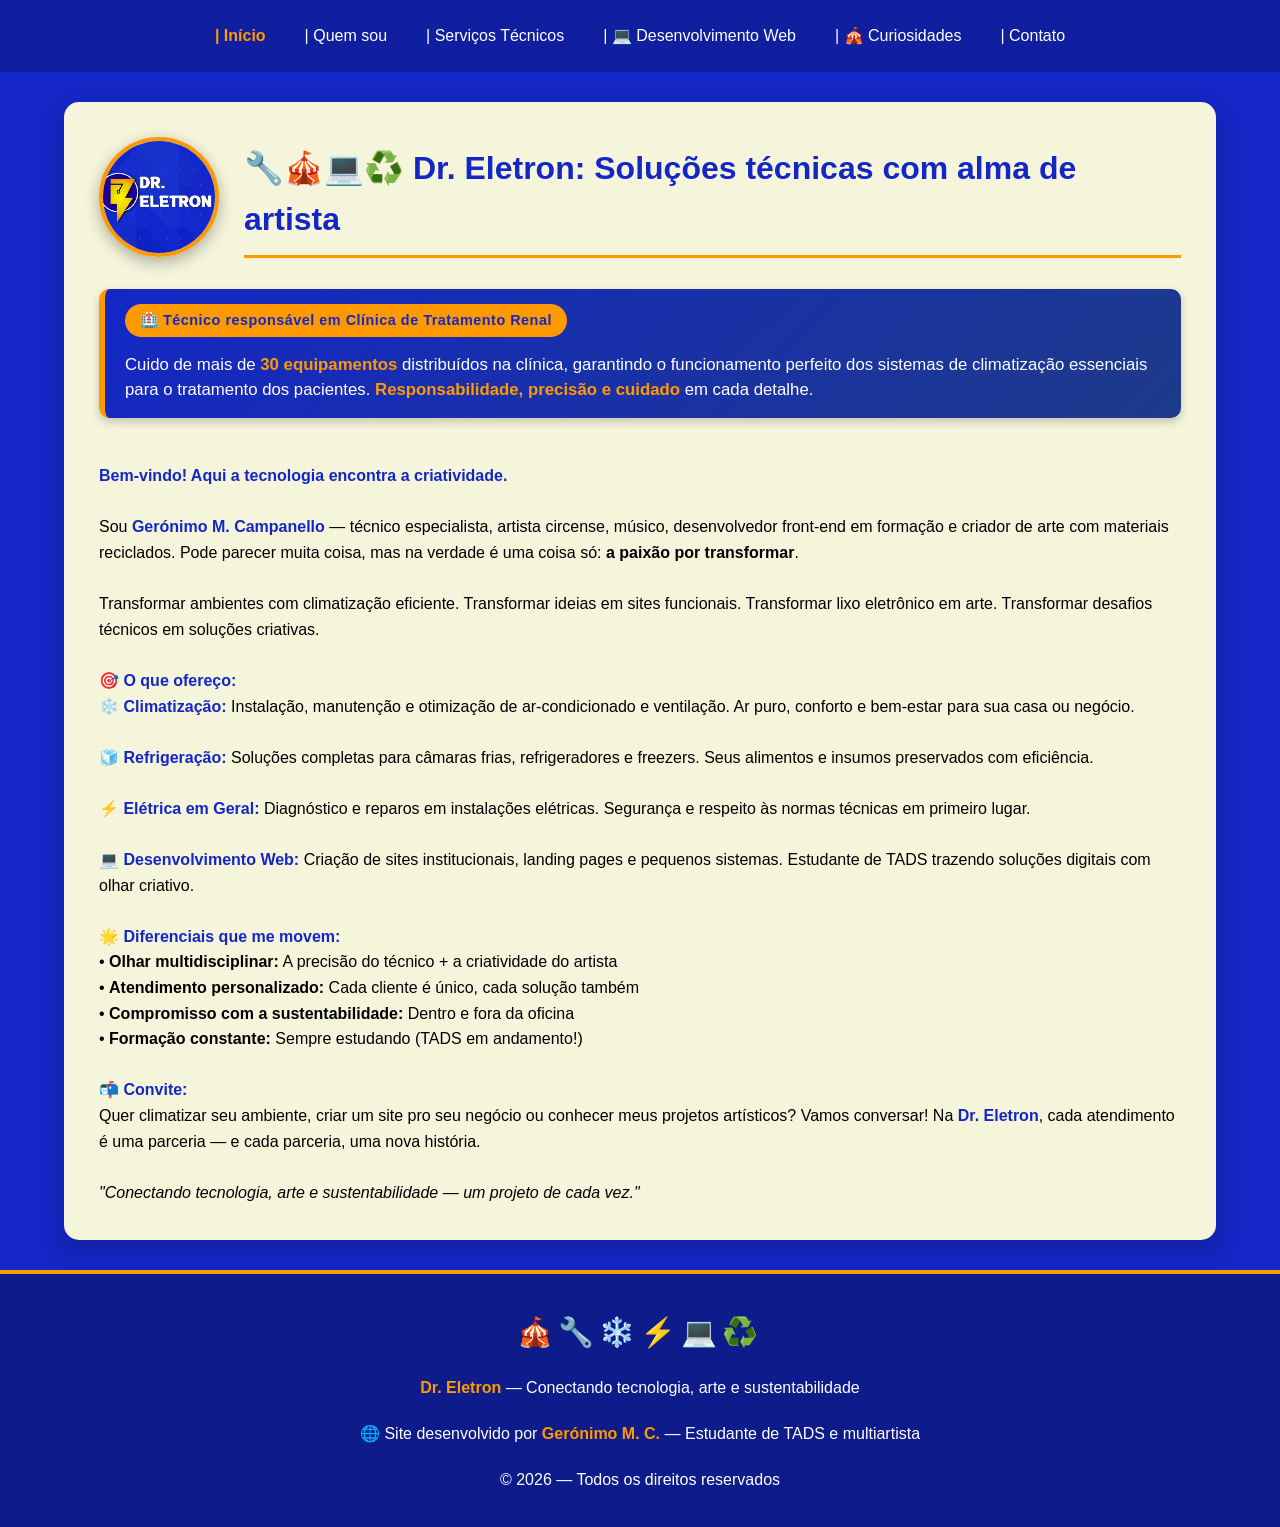
==== index.html @ faa20d3a "Primeira versão do site Dr.Eletron" ====
<!DOCTYPE html>
<html lang="pt-br">

<head>
    <meta charset="UTF-8">
    <meta name="viewport" content="width=device-width, initial-scale=1.0">
    <title>Dr. Eletron - Tecnologia, Arte & Sustentabilidade</title>
    <link rel="stylesheet" href="estilo.css">
    <link href="script.js">
</head>

<body>
    <header>
        <div class="div-links"><a href="index.html"><span>| Início</span></a></div>
        <div class="div-links"><a href="quemSou.html">| Quem sou</a></div>
        <div class="div-links"><a href="servicos.html">| Serviços Técnicos</a></div>
        <div class="div-links"><a href="dev.html">| 💻 Desenvolvimento Web</a></div>
        <div class="div-links"><a href="curiosidades.html">| 🎪 Curiosidades</a></div>
        <div class="div-links"><a href="contato.html">| Contato</a></div>
    </header>

    <article class="art-apresentacao">
        <!-- HEADER COM FOTO E TÍTULO -->
        <div class="home-header">
            <!-- FOTO DE PERFIL REDONDA -->
            <div class="foto-perfil-container">
                <img src="img/logo.dr.eletron.png" alt="Gerónimo M. Campanello - Dr. Eletron" class="foto-perfil">
            </div>


            <!-- TÍTULO PRINCIPAL -->
            <div class="titulo-container">
                <h2>🔧🎪💻♻️ Dr. Eletron: Soluções técnicas com alma de artista</h2>
            </div>
        </div>

        <!-- DESTAQUE DA CLÍNICA RENAL -->
        <div class="destaque-clinica">
            <span class="badge-clinica">🏥 Técnico responsável em Clínica de Tratamento Renal</span>
            <p class="texto-clinica">Cuido de mais de <strong>30 equipamentos</strong> distribuídos na clínica,
                garantindo o funcionamento perfeito dos sistemas de climatização essenciais para o tratamento dos
                pacientes. <strong>Responsabilidade, precisão e cuidado</strong> em cada detalhe.</p>
        </div>

        <br>

        <span>Bem-vindo! Aqui a tecnologia encontra a criatividade.</span>
        <br><br>

        Sou <span>Gerónimo M. Campanello</span> — técnico especialista, artista circense, músico,
        desenvolvedor front-end em formação e criador de arte com materiais reciclados.
        Pode parecer muita coisa, mas na verdade é uma coisa só: <strong>a paixão por transformar</strong>.
        <br><br>

        Transformar ambientes com climatização eficiente. Transformar ideias em sites funcionais.
        Transformar lixo eletrônico em arte. Transformar desafios técnicos em soluções criativas.
        <br><br>

        <span>🎯 O que ofereço:</span>
        <br>

        <span>❄️ Climatização:</span> Instalação, manutenção e otimização de ar-condicionado e ventilação.
        Ar puro, conforto e bem-estar para sua casa ou negócio.
        <br><br>

        <span>🧊 Refrigeração:</span> Soluções completas para câmaras frias, refrigeradores e freezers.
        Seus alimentos e insumos preservados com eficiência.
        <br><br>

        <span>⚡ Elétrica em Geral:</span> Diagnóstico e reparos em instalações elétricas.
        Segurança e respeito às normas técnicas em primeiro lugar.
        <br><br>

        <span>💻 Desenvolvimento Web:</span> Criação de sites institucionais, landing pages e pequenos sistemas.
        Estudante de TADS trazendo soluções digitais com olhar criativo.
        <br><br>

        <span>🌟 Diferenciais que me movem:</span>
        <br>
        • <strong>Olhar multidisciplinar:</strong> A precisão do técnico + a criatividade do artista<br>
        • <strong>Atendimento personalizado:</strong> Cada cliente é único, cada solução também<br>
        • <strong>Compromisso com a sustentabilidade:</strong> Dentro e fora da oficina<br>
        • <strong>Formação constante:</strong> Sempre estudando (TADS em andamento!)<br>
        <br>

        <span>📬 Convite:</span>
        <br>
        Quer climatizar seu ambiente, criar um site pro seu negócio ou conhecer meus projetos artísticos?
        Vamos conversar! Na <span>Dr. Eletron</span>, cada atendimento é uma parceria — e cada parceria, uma nova
        história.
        <br><br>

        <em>"Conectando tecnologia, arte e sustentabilidade — um projeto de cada vez."</em>
    </article>

    <footer>
        <div class="div-footer">
            <p>🎪🔧❄️⚡💻♻️</p>
            <p><strong>Dr. Eletron</strong> — Conectando tecnologia, arte e sustentabilidade</p>
            <p>🌐 Site desenvolvido por <strong>Gerónimo M. C.</strong> — Estudante de TADS e multiartista</p>
            <p>© 2026 — Todos os direitos reservados</p>
        </div>
    </footer>
</body>

</html>
---- estilo.css ----
/* ===== VARIÁVEIS GLOBAIS (cores da logo) ===== */
:root {
    --azul-dr: #1427c6;
    --laranja: #ff9900;
    --amarelo: #f1d700;
    --branco: #ffffff;
    --bege: #f5f5dc;
    --cinza-claro: #f0f0f0;
    --cinza-escuro: #333333;
}

* {
    margin: 0;
    padding: 0;
    box-sizing: border-box;
}

body {
    background-color: var(--azul-dr);
    font-family: 'Segoe UI', Tahoma, Geneva, Verdana, sans-serif;
    line-height: 1.6;
}

/* ===== HEADER ===== */
header {
    display: flex;
    flex-direction: row;
    flex-wrap: wrap;
    gap: 5px;
    color: var(--branco);
    padding: 15px 20px;
    justify-content: center;
    background-color: rgba(0, 0, 0, 0.2);
}

.div-links {
    color: var(--branco);
    padding: 8px 12px;
    transition: all 0.3s ease;
}

.div-links a {
    text-decoration: none;
    color: var(--branco);
    font-weight: 500;
    padding: 8px 5px;
    transition: all 0.3s ease;
}

/* Link ativo (página atual) */
.div-links a span {
    color: var(--laranja);
    font-weight: bold;
}

.div-links a:hover {
    background-color: var(--laranja);
    color: var(--azul-dr);
    border-radius: 8px;
    padding: 8px 12px;
    transform: scale(1.05);
}

.div-links a:hover span {
    color: var(--azul-dr);
}

/* ===== ARTIGO PRINCIPAL ===== */
.art-apresentacao {
    margin: 30px auto;
    width: 90%;
    max-width: 1200px;
    background-color: var(--bege);
    padding: 35px;
    border-radius: 15px;
    box-shadow: 0 10px 25px rgba(0, 0, 0, 0.2);
}

.art-apresentacao h2 {
    color: var(--azul-dr);
    font-size: 2em;
    border-bottom: 3px solid var(--laranja);
    padding-bottom: 10px;
    margin-bottom: 20px;
}

.art-apresentacao span {
    font-weight: bolder;
    color: var(--azul-dr);
}

.art-apresentacao span strong {
    color: var(--laranja);
}

/* ===== BLOCOS DE SERVIÇO ===== */
.bloco-servico {
    background-color: var(--branco);
    border-radius: 12px;
    padding: 25px;
    margin-bottom: 30px;
    box-shadow: 0 5px 15px rgba(0, 0, 0, 0.1);
    border-left: 6px solid var(--laranja);
    transition: transform 0.3s ease;
}

.bloco-servico:hover {
    transform: translateY(-5px);
    box-shadow: 0 8px 20px rgba(0, 0, 0, 0.15);
}

/* Cores diferentes para cada tipo (mantendo identidade) */
.bloco-climatizacao {
    border-left-color: var(--azul-dr);
}

.bloco-refrigeracao {
    border-left-color: #00a8b0; /* tom complementar */
}

.bloco-eletrica {
    border-left-color: var(--laranja);
}

.bloco-diferenciais {
    border-left-color: var(--amarelo);
}

.bloco-processo {
    border-left-color: #4CAF50; /* verde para processo */
}

.titulo-bloco {
    font-size: 1.8em;
    margin-top: 0;
    margin-bottom: 20px;
    color: var(--azul-dr);
    border-bottom: 2px solid var(--laranja);
    padding-bottom: 10px;
    display: flex;
    align-items: center;
    gap: 10px;
}

/* ===== LAYOUT DOS BLOCOS ===== */
.conteudo-bloco {
    display: flex;
    flex-wrap: wrap;
    gap: 30px;
    align-items: flex-start;
}

.imagem-bloco {
    flex: 1;
    min-width: 280px;
}

.descricao-bloco {
    flex: 2;
    min-width: 300px;
}

/* ===== IMAGENS ===== */
.img-servico, .img-f-basic {
    width: 100%;
    max-width: 350px;
    height: auto;
    max-height: 300px;
    object-fit: cover;
    border-radius: 12px;
    box-shadow: 0 6px 15px rgba(0, 0, 0, 0.2);
    transition: all 0.3s ease;
    border: 3px solid transparent;
}

.img-servico:hover, .img-f-basic:hover {
    transform: scale(1.02);
    border: 3px solid var(--laranja);
    box-shadow: 0 10px 25px rgba(255, 153, 0, 0.3);
}

.imagem-secundaria {
    margin-top: 20px;
    text-align: center;
}

.imagem-secundaria .img-servico {
    max-width: 250px;
}

/* Placeholder para imagens futuras */
.placeholder {
    background: linear-gradient(135deg, var(--azul-dr) 0%, #2a3f8a 100%);
    border-radius: 12px;
    height: 220px;
    display: flex;
    align-items: center;
    justify-content: center;
    text-align: center;
    color: var(--branco);
    font-style: italic;
    border: 2px dashed var(--laranja);
}

.placeholder-conteudo span {
    font-size: 3.5em;
    display: block;
    color: var(--laranja);
}

.placeholder-conteudo p {
    color: var(--branco);
    margin-top: 10px;
}

/* ===== LISTAS ===== */
.descricao-bloco ul, .descricao-bloco ol {
    padding-left: 25px;
    line-height: 1.8;
    margin-top: 15px;
}

.descricao-bloco li {
    margin-bottom: 8px;
    color: #444;
}

.descricao-bloco li::marker {
    color: var(--laranja);
    font-weight: bold;
}

.lista-processo {
    list-style-type: decimal;
    padding-left: 25px;
}

.lista-processo li {
    margin-bottom: 12px;
}

.lista-processo li strong {
    color: var(--azul-dr);
}

/* ===== DIFERENCIAIS ===== */
.conteudo-bloco.diferencial {
    flex-direction: column;
}

.conteudo-bloco.diferencial strong {
    color: var(--azul-dr);
    font-size: 1.1em;
    margin-bottom: 10px;
}

/* ===== BLOCOS ESPECIAIS ===== */
.bloco-atendimento {
    text-align: center;
    background: linear-gradient(135deg, var(--branco) 0%, var(--bege) 100%);
    border-left-color: var(--laranja);
    margin-top: 20px;
}

.bloco-atendimento p {
    margin: 15px 0;
    font-size: 1.1em;
}

.bloco-atendimento p strong {
    color: var(--azul-dr);
}

/* ===== BOTÃO DE CONTATO ===== */
.botao-contato {
    display: inline-block;
    background: linear-gradient(135deg, var(--laranja) 0%, #e68a00 100%);
    color: var(--branco);
    padding: 15px 35px;
    text-decoration: none;
    border-radius: 50px;
    font-weight: bold;
    margin: 20px 0;
    transition: all 0.3s ease;
    font-size: 1.2em;
    border: 2px solid transparent;
    box-shadow: 0 4px 10px rgba(255, 153, 0, 0.3);
}

.botao-contato:hover {
    background: var(--branco);
    color: var(--laranja);
    border: 2px solid var(--laranja);
    transform: scale(1.05);
    box-shadow: 0 6px 15px rgba(255, 153, 0, 0.4);
}

.frase-final {
    font-size: 1.2em;
    color: var(--azul-dr);
    margin-top: 20px;
    font-style: italic;
    border-top: 2px solid var(--amarelo);
    padding-top: 20px;
}

/* ===== FOOTER ===== */
.div-footer {
    margin: 0 auto;
    padding: 30px 15px;
    display: flex;
    flex-direction: column;
    color: var(--branco);
    align-items: center;
    justify-content: center;
    gap: 10px;
    background-color: rgba(0, 0, 0, 0.3);
    border-top: 4px solid var(--laranja);
}

.div-footer p {
    margin: 5px 0;
}

.div-footer p:first-child {
    font-size: 1.8em;
    letter-spacing: 5px;
}

.div-footer strong {
    color: var(--laranja);
}

/* ===== RESPONSIVIDADE ===== */
@media (max-width: 768px) {
    header {
        flex-direction: column;
        align-items: center;
        gap: 10px;
    }
    
    .div-links {
        width: 100%;
        text-align: center;
    }
    
    .div-links a {
        display: block;
        padding: 10px;
    }
    
    .art-apresentacao {
        width: 95%;
        padding: 20px;
    }
    
    .art-apresentacao h2 {
        font-size: 1.6em;
    }
    
    .conteudo-bloco {
        flex-direction: column;
    }
    
    .imagem-bloco {
        text-align: center;
    }
    
    .img-servico, .img-f-basic {
        max-width: 100%;
    }
    
    .titulo-bloco {
        font-size: 1.5em;
    }
    
    .botao-contato {
        padding: 12px 25px;
        font-size: 1em;
    }
}

/* ===== UTILITÁRIOS ===== */
.destaque-laranja {
    color: var(--laranja);
    font-weight: bold;
}

.destaque-azul {
    color: var(--azul-dr);
    font-weight: bold;
}

.borda-amarela {
    border: 2px solid var(--amarelo);
}

.home-header {
    display: flex;
    flex-direction: row;
    align-items: center;
    gap: 25px;
    margin-bottom: 25px;
    flex-wrap: wrap;
}

.foto-perfil-container {
    flex-shrink: 0;
}

.foto-perfil {
    width: 120px;
    height: 120px;
    border-radius: 50%;
    object-fit: cover;
    border: 4px solid var(--laranja, #ff9900);
    box-shadow: 0 5px 15px rgba(0, 0, 0, 0.3);
    transition: transform 0.3s ease, border-color 0.3s ease;
}

.foto-perfil:hover {
    transform: scale(1.05);
    border-color: var(--amarelo, #f1d700);
}

.titulo-container {
    flex: 1;
}

.titulo-container h2 {
    margin-bottom: 0;
}

/* ===== DESTAQUE DA CLÍNICA RENAL ===== */
.destaque-clinica {
    background: linear-gradient(135deg, #1427c6 0%, #1e3a8a 100%);
    border-radius: 10px;
    padding: 15px 20px;
    margin: 15px 0 20px 0;
    border-left: 6px solid #ff9900;
    color: white;
    box-shadow: 0 4px 10px rgba(0, 0, 0, 0.2);
}

.badge-clinica {
    display: inline-block;
    background-color: #ff9900;
    color: #1427c6;
    font-weight: bold;
    padding: 5px 15px;
    border-radius: 30px;
    font-size: 0.9em;
    margin-bottom: 10px;
    letter-spacing: 0.5px;
}

.texto-clinica {
    margin: 5px 0 0 0;
    font-size: 1.05em;
    line-height: 1.5;
}

.texto-clinica strong {
    color: #ff9900;
    font-weight: bold;
}

/* Responsividade para mobile */
@media (max-width: 768px) {
    .home-header {
        flex-direction: column;
        text-align: center;
    }
    
    .foto-perfil {
        width: 100px;
        height: 100px;
    }
    
    .destaque-clinica {
        text-align: center;
    }
}

/* ===== HEADER DA PÁGINA QUEM SOU ===== */
.quem-sou-header {
    display: flex;
    flex-direction: row;
    align-items: center;
    gap: 30px;
    margin-bottom: 20px;
    flex-wrap: wrap;
}

.foto-perfil-container-grande {
    flex-shrink: 0;
}

.foto-perfil-grande {
    width: 150px;
    height: 150px;
    border-radius: 50%;
    object-fit: cover;
    border: 5px solid var(--laranja, #ff9900);
    box-shadow: 0 8px 20px rgba(0, 0, 0, 0.3);
    transition: all 0.3s ease;
}

.foto-perfil-grande:hover {
    transform: scale(1.05) rotate(2deg);
    border-color: var(--amarelo, #f1d700);
}

.titulo-quem-sou {
    flex: 1;
}

.titulo-quem-sou h2 {
    margin-bottom: 0;
    font-size: 2.2em;
}

/* ===== CARD DE APRESENTAÇÃO ===== */
.card-apresentacao {
    background: linear-gradient(135deg, var(--azul-dr, #1427c6) 0%, #1e3a8a 100%);
    border-radius: 15px;
    padding: 20px 25px;
    margin: 15px 0 20px 0;
    color: white;
    box-shadow: 0 5px 15px rgba(0, 0, 0, 0.2);
    border-left: 6px solid var(--laranja, #ff9900);
}

.saudacao {
    display: flex;
    flex-direction: column;
    gap: 5px;
}

.destaque-nome {
    font-size: 1.8em;
    font-weight: bold;
    color: var(--laranja, #ff9900);
}

.subtitulo {
    font-size: 1.2em;
    opacity: 0.9;
}

/* ===== GRID DE FACES PROFISSIONAIS ===== */
.faces-profissionais {
    margin: 30px 0;
}

.faces-profissionais h3 span {
    font-size: 1.5em;
    color: var(--azul-dr, #1427c6);
    border-bottom: 3px solid var(--laranja, #ff9900);
    padding-bottom: 5px;
}

.grid-faces {
    display: grid;
    grid-template-columns: repeat(auto-fit, minmax(250px, 1fr));
    gap: 20px;
    margin-top: 20px;
}

.face-item {
    background-color: var(--branco, #ffffff);
    border-radius: 12px;
    padding: 20px 15px;
    box-shadow: 0 4px 10px rgba(0, 0, 0, 0.1);
    border-left: 4px solid var(--laranja, #ff9900);
    transition: transform 0.3s ease;
    display: flex;
    flex-direction: column;
}

.face-item:hover {
    transform: translateY(-5px);
    box-shadow: 0 8px 20px rgba(255, 153, 0, 0.2);
}

.face-icone {
    font-size: 2.5em;
    margin-bottom: 10px;
}

.face-titulo {
    font-weight: bold;
    font-size: 1.1em;
    color: var(--azul-dr, #1427c6);
    margin-bottom: 8px;
}

.face-desc {
    font-size: 0.95em;
    color: #555;
    line-height: 1.5;
}

/* ===== CARD DE CONTATO RÁPIDO ===== */
.card-contato-rapido {
    background-color: var(--bege, #f5f5dc);
    border-radius: 12px;
    padding: 20px;
    margin: 15px 0;
    text-align: center;
    border: 2px dashed var(--laranja, #ff9900);
}

.card-contato-rapido p span {
    font-size: 1.3em;
}

.botao-contato-pequeno {
    display: inline-block;
    background-color: var(--laranja, #ff9900);
    color: var(--azul-dr, #1427c6);
    padding: 10px 25px;
    text-decoration: none;
    border-radius: 30px;
    font-weight: bold;
    margin-top: 10px;
    transition: all 0.3s ease;
}

.botao-contato-pequeno:hover {
    background-color: var(--azul-dr, #1427c6);
    color: var(--laranja, #ff9900);
    transform: scale(1.05);
}

/* ===== RESPONSIVIDADE PARA QUEM SOU ===== */
@media (max-width: 768px) {
    .quem-sou-header {
        flex-direction: column;
        text-align: center;
    }
    
    .foto-perfil-grande {
        width: 130px;
        height: 130px;
    }
    
    .grid-faces {
        grid-template-columns: 1fr;
    }
    
    .destaque-nome {
        font-size: 1.5em;
    }
}

/* ===== CORREÇÃO DEFINITIVA - DESTAQUE NOME ===== */
.card-apresentacao .saudacao .destaque-nome {
    font-size: 2.2em !important;
    font-weight: 800 !important;
    color: #ff9900 !important;
    text-shadow: 2px 2px 4px rgba(0, 0, 0, 0.3) !important;
    display: block !important;
    margin-bottom: 5px !important;
    letter-spacing: 0.5px !important;
}

.card-apresentacao .saudacao .subtitulo {
    font-size: 1.3em !important;
    color: #ffffff !important;
    opacity: 0.95 !important;
    display: block !important;
    font-style: italic !important;
}

/* Reforço para o card */
.card-apresentacao {
    background: linear-gradient(135deg, #1427c6, #0f1f9e) !important;
    border-left: 8px solid #ff9900 !important;
    padding: 25px 30px !important;
}

/* ===== REGISTRO CRT EM TAMANHO GRANDE ===== */
.registro-crt-container {
    margin: 30px 0;
    padding: 20px;
    background: linear-gradient(135deg, #f8f9fa 0%, #ffffff 100%);
    border-radius: 15px;
    box-shadow: 0 10px 30px rgba(0, 0, 0, 0.15);
    border: 2px solid var(--laranja, #ff9900);
    text-align: center;
}

.registro-titulo {
    color: var(--azul-dr, #1427c6);
    font-size: 1.5em;
    margin-bottom: 20px;
    border-bottom: 2px solid var(--laranja, #ff9900);
    padding-bottom: 10px;
    display: inline-block;
}

.registro-imagem-box {
    max-width: 800px;
    margin: 0 auto;
    padding: 15px;
    background-color: white;
    border-radius: 10px;
    box-shadow: 0 5px 15px rgba(0, 0, 0, 0.1);
}

.registro-crt-imagem {
    width: 100%;
    height: auto;
    border-radius: 8px;
    border: 1px solid #ddd;
    box-shadow: 0 4px 12px rgba(0, 0, 0, 0.1);
}

.registro-legenda {
    margin-top: 15px;
    color: var(--azul-dr, #1427c6);
    font-size: 1.1em;
}

.registro-legenda p {
    margin: 5px 0;
}

.registro-legenda strong {
    color: var(--laranja, #ff9900);
}

/* Responsividade */
@media (max-width: 768px) {
    .registro-imagem-box {
        max-width: 100%;
    }
    
    .registro-titulo {
        font-size: 1.2em;
    }
}

/* Opção ainda mais compacta (só ícone e texto) */
.registro-crt-simples {
    display: flex;
    align-items: center;
    gap: 15px;
    background-color: rgba(255, 255, 255, 0.1);
    padding: 10px 15px;
    border-radius: 8px;
    margin: 20px 0;
}

.registro-icone {
    font-size: 2em;
}

.registro-info-simples {
    display: flex;
    flex-direction: column;
}

.registro-info-simples strong {
    color: var(--laranja, #ff9900);
    font-size: 1em;
}

.registro-info-simples span {
    font-size: 0.9em;
    color: var(--azul-dr, #1427c6);
}

/* Responsividade */
@media (max-width: 768px) {
    .registro-compacto-content {
        flex-direction: column;
        text-align: center;
    }
    
    .registro-badge {
        margin: 0 auto 5px auto;
    }
}

/* ===== PÁGINA DEV - VERSÃO SIMPLES ===== */
.bloco-dev {
    border-left-color: var(--laranja, #ff9900) !important;
}

/* Portfólio real */
.portfolio-real {
    margin: 30px 0;
    padding: 20px;
    background-color: var(--branco);
    border-radius: 15px;
    box-shadow: 0 5px 15px rgba(0, 0, 0, 0.1);
    border: 2px solid var(--laranja);
}

.portfolio-card {
    display: flex;
    align-items: center;
    gap: 25px;
    flex-wrap: wrap;
    margin: 20px 0;
}

.portfolio-info {
    flex: 2;
    min-width: 250px;
}

.portfolio-badge {
    display: inline-block;
    background-color: #4CAF50;
    color: white;
    font-weight: bold;
    font-size: 0.8em;
    padding: 3px 12px;
    border-radius: 20px;
    margin-bottom: 10px;
}

.portfolio-nome {
    font-size: 1.3em;
    margin-bottom: 10px;
}

.portfolio-nome strong {
    color: var(--azul-dr);
}

.portfolio-link {
    display: inline-block;
    margin-top: 10px;
    color: var(--laranja);
    font-weight: bold;
    text-decoration: none;
}

.portfolio-link:hover {
    text-decoration: underline;
}

.portfolio-imagem-placeholder {
    flex: 1;
    min-width: 200px;
    background: linear-gradient(135deg, #f0f0f0, #e0e0e0);
    border-radius: 10px;
    padding: 20px;
    text-align: center;
    border: 2px dashed var(--azul-dr);
}

.portfolio-imagem-placeholder span {
    font-size: 2.5em;
    display: block;
    margin-bottom: 5px;
}

.portfolio-legenda {
    text-align: center;
    font-style: italic;
    color: #666;
    margin-top: 10px;
}

/* Grid de habilidades simplificado */
.skills-mini-grid {
    display: flex;
    flex-wrap: wrap;
    gap: 15px;
    justify-content: center;
    margin: 15px 0;
}

.skill-mini-item {
    background-color: var(--branco);
    border-radius: 30px;
    padding: 8px 18px;
    display: flex;
    align-items: center;
    gap: 8px;
    border: 1px solid var(--laranja);
    box-shadow: 0 2px 5px rgba(0, 0, 0, 0.05);
}

.skill-mini-icone {
    font-size: 1.2em;
}

/* Lista simples */
.lista-simples {
    list-style-type: none;
    padding-left: 0;
}

.lista-simples li {
    margin-bottom: 12px;
    padding-left: 25px;
    position: relative;
}

.lista-simples li::before {
    content: "✓";
    position: absolute;
    left: 0;
    color: var(--laranja);
    font-weight: bold;
}

.lista-simples li strong {
    color: var(--azul-dr);
}

/* Responsividade */
@media (max-width: 768px) {
    .portfolio-card {
        flex-direction: column;
        text-align: center;
    }
    
    .skills-mini-grid {
        flex-direction: column;
        align-items: center;
    }
    
    .skill-mini-item {
        width: 100%;
        justify-content: center;
    }
}

/* ===== SKILLS COM CATEGORIAS ===== */
.categoria-skills {
    margin-bottom: 25px;
}

.categoria-titulo {
    display: block;
    font-weight: bold;
    color: var(--azul-dr, #1427c6);
    margin-bottom: 12px;
    font-size: 1.1em;
    border-left: 4px solid var(--laranja, #ff9900);
    padding-left: 10px;
}

/* Grid de habilidades */
.skills-mini-grid {
    display: flex;
    flex-wrap: wrap;
    gap: 12px;
    margin-bottom: 15px;
}

.skill-mini-item {
    background-color: var(--branco);
    border-radius: 30px;
    padding: 8px 18px;
    display: flex;
    align-items: center;
    gap: 8px;
    border: 1px solid var(--laranja);
    box-shadow: 0 2px 5px rgba(0, 0, 0, 0.05);
    transition: transform 0.2s ease;
}

.skill-mini-item:hover {
    transform: translateY(-2px);
}

/* Itens em estudo */
.skill-mini-item.estudando {
    border: 1px dashed var(--azul-dr, #1427c6);
    background-color: #f0f7ff;
}

.badge-estudo {
    font-size: 0.7em;
    background-color: var(--azul-dr, #1427c6);
    color: white;
    padding: 2px 8px;
    border-radius: 12px;
    margin-left: 5px;
    white-space: nowrap;
}

.skill-mini-icone {
    font-size: 1.2em;
}

.skills-legenda {
    font-size: 0.9em;
    font-style: italic;
    color: #666;
    text-align: center;
    margin-top: 15px;
    padding-top: 10px;
    border-top: 1px solid #ddd;
}

/* Responsividade */
@media (max-width: 768px) {
    .skills-mini-grid {
        flex-direction: row;
        flex-wrap: wrap;
        justify-content: center;
    }
    
    .skill-mini-item {
        width: auto;
        min-width: 120px;
    }
    
    .badge-estudo {
        font-size: 0.6em;
    }
}

/* ===== PÁGINA DE CURIOSIDADES ===== */
.curiosidade-card {
    display: flex;
    gap: 30px;
    background-color: var(--branco);
    border-radius: 15px;
    padding: 25px;
    margin: 25px 0;
    box-shadow: 0 5px 15px rgba(0, 0, 0, 0.08);
    border-left: 6px solid var(--laranja);
    transition: all 0.3s ease;
    flex-wrap: wrap;
}

.curiosidade-card:hover {
    transform: translateX(5px);
    box-shadow: 0 8px 20px rgba(0, 0, 0, 0.12);
}

.curiosidade-card.destaque {
    border-left: 6px solid var(--amarelo);
    background: linear-gradient(135deg, #fff9e6, #ffffff);
}

.curiosidade-imagem {
    flex-shrink: 0;
    width: 200px;
    height: 200px;
    overflow: hidden;
    border-radius: 12px;
    box-shadow: 0 4px 10px rgba(0, 0, 0, 0.15);
    border: 3px solid var(--laranja);
}

.img-curiosidade {
    width: 100%;
    height: 100%;
    object-fit: cover;
    transition: transform 0.5s ease;
}

.img-curiosidade:hover {
    transform: scale(1.05);
}

.curiosidade-conteudo {
    flex: 1;
    min-width: 250px;
}

.curiosidade-titulo {
    color: var(--azul-dr);
    font-size: 1.5em;
    margin-top: 0;
    margin-bottom: 12px;
    border-bottom: 2px solid var(--laranja);
    padding-bottom: 8px;
}

.curiosidade-texto {
    line-height: 1.7;
    color: #444;
    margin-bottom: 15px;
}

.curiosidade-destaque {
    font-style: italic;
    color: var(--laranja);
    font-weight: 500;
    padding: 10px;
    background-color: #fff0e0;
    border-radius: 8px;
    margin: 15px 0 5px 0;
}

.curiosidade-lista {
    list-style-type: none;
    padding-left: 0;
}

.curiosidade-lista li {
    margin-bottom: 8px;
    padding-left: 25px;
    position: relative;
}

.curiosidade-lista li::before {
    content: "🎪";
    position: absolute;
    left: 0;
    opacity: 0.7;
}

/* Link do livro */
.curiosidade-link {
    margin-top: 15px;
}

.link-livro {
    display: inline-block;
    background-color: var(--azul-dr);
    color: white;
    padding: 10px 20px;
    border-radius: 30px;
    text-decoration: none;
    font-weight: bold;
    transition: all 0.3s ease;
}

.link-livro:hover {
    background-color: var(--laranja);
    color: var(--azul-dr);
    transform: scale(1.05);
}

/* Reflexão final */
.curiosidade-reflexao {
    background-color: var(--bege);
    border-radius: 15px;
    padding: 30px;
    margin: 30px 0;
    text-align: center;
    font-size: 1.2em;
    color: var(--azul-dr);
    border: 2px dashed var(--laranja);
}

.reflexao-assinatura {
    margin-top: 20px;
    font-style: italic;
    color: var(--laranja);
    font-weight: bold;
}

/* Responsividade */
@media (max-width: 768px) {
    .curiosidade-card {
        flex-direction: column;
        text-align: center;
    }
    
    .curiosidade-imagem {
        width: 100%;
        max-width: 250px;
        height: 200px;
        margin: 0 auto;
    }
    
    .curiosidade-titulo {
        font-size: 1.3em;
    }
    
    .curiosidade-reflexao {
        padding: 20px;
        font-size: 1.1em;
    }
    
    .curiosidade-lista li {
        text-align: left;
    }
}
/* ===== PROJETOS CULTURAIS ===== */
.projetos-culturais {
    margin: 30px 0;
    padding: 20px;
    background-color: var(--bege);
    border-radius: 15px;
    border-left: 6px solid var(--amarelo);
}

.projetos-culturais h3 span {
    font-size: 1.4em;
    color: var(--azul-dr);
    border-bottom: 2px solid var(--laranja);
    padding-bottom: 5px;
}

.projeto-item {
    display: flex;
    gap: 15px;
    margin: 20px 0;
    padding: 15px;
    background-color: var(--branco);
    border-radius: 10px;
    align-items: flex-start;
}

.projeto-icone {
    font-size: 2em;
    min-width: 50px;
    text-align: center;
}

.projeto-desc {
    flex: 1;
    line-height: 1.6;
}

.projeto-link {
    display: inline-block;
    margin-left: 10px;
    color: var(--laranja);
    font-weight: bold;
    text-decoration: none;
}

.projeto-link:hover {
    text-decoration: underline;
}

/* Ajuste no face-item para link */
.face-item a {
    text-decoration: none;
    font-weight: bold;
}

.face-item a:hover {
    text-decoration: underline;
}

/* ===== PÁGINA DE CONTATO ===== */

/* Card principal com foto */
.contato-card-principal {
    display: flex;
    align-items: center;
    gap: 30px;
    background: linear-gradient(135deg, var(--azul-dr), #1e3a8a);
    border-radius: 20px;
    padding: 30px;
    margin: 30px 0;
    color: white;
    box-shadow: 0 10px 25px rgba(0, 0, 0, 0.2);
    border-left: 8px solid var(--laranja);
    flex-wrap: wrap;
}

.contato-foto {
    flex-shrink: 0;
}

.contato-img {
    width: 150px;
    height: 150px;
    border-radius: 50%;
    object-fit: cover;
    border: 5px solid var(--laranja);
    box-shadow: 0 5px 15px rgba(0, 0, 0, 0.3);
}

.contato-info {
    flex: 1;
}

.contato-info h3 {
    font-size: 2em;
    margin-bottom: 5px;
    color: var(--laranja);
}

.contato-subtitulo {
    font-size: 1.1em;
    opacity: 0.9;
    margin-bottom: 15px;
}

.contato-dados {
    background-color: rgba(255, 255, 255, 0.1);
    border-radius: 10px;
    padding: 12px 15px;
    margin: 15px 0;
}

.contato-dados p {
    margin: 5px 0;
}

.contato-dados strong {
    color: var(--laranja);
}

.contato-frase {
    font-style: italic;
    font-size: 1.1em;
    border-left: 4px solid var(--laranja);
    padding-left: 15px;
}

/* Grid de cards */
.contato-cards-grid {
    display: grid;
    grid-template-columns: repeat(auto-fit, minmax(280px, 1fr));
    gap: 25px;
    margin: 40px 0;
}

.contato-card {
    background-color: var(--branco);
    border-radius: 15px;
    padding: 25px 20px;
    text-align: center;
    box-shadow: 0 8px 20px rgba(0, 0, 0, 0.1);
    transition: all 0.3s ease;
    border: 1px solid #eee;
}

.contato-card:hover {
    transform: translateY(-8px);
    box-shadow: 0 15px 30px rgba(0, 0, 0, 0.15);
}

/* Cores específicas para cada card */
.contato-card.whatsapp:hover {
    border-color: #25D366;
    box-shadow: 0 10px 25px rgba(37, 211, 102, 0.2);
}

.contato-card.email:hover {
    border-color: var(--laranja);
}

.contato-card.instagram:hover {
    border-color: #E1306C;
}

.card-icone {
    font-size: 3.5em;
    margin-bottom: 15px;
}

.card-titulo {
    color: var(--azul-dr);
    font-size: 1.4em;
    margin-bottom: 10px;
}

.card-texto {
    color: #666;
    margin-bottom: 15px;
    line-height: 1.5;
}

.card-info {
    font-weight: bold;
    color: var(--azul-dr);
    background-color: #f5f5f5;
    padding: 8px;
    border-radius: 30px;
    margin: 15px 0;
    font-size: 0.95em;
}

.card-botao {
    display: inline-block;
    width: 100%;
    padding: 12px 0;
    border-radius: 50px;
    text-decoration: none;
    font-weight: bold;
    transition: all 0.3s ease;
    color: white;
}

.whatsapp-botao {
    background-color: #25D366;
}

.whatsapp-botao:hover {
    background-color: #128C7E;
    transform: scale(1.02);
}

.email-botao {
    background-color: var(--azul-dr);
}

.email-botao:hover {
    background-color: var(--laranja);
    color: var(--azul-dr);
}

.instagram-botao {
    background: linear-gradient(45deg, #F58529, #DD2A7B, #8134AF, #515BD4);
}

.instagram-botao:hover {
    opacity: 0.9;
    transform: scale(1.02);
}

/* Informações extras */
.contato-info-extra {
    display: flex;
    flex-wrap: wrap;
    gap: 20px;
    margin: 30px 0;
    padding: 20px;
    background-color: var(--bege);
    border-radius: 15px;
    border: 2px dashed var(--laranja);
}

.info-extra-item {
    flex: 1;
    min-width: 200px;
    display: flex;
    align-items: center;
    gap: 15px;
}

.extra-icone {
    font-size: 2em;
}

.extra-texto strong {
    color: var(--azul-dr);
    display: block;
    margin-bottom: 5px;
}

.extra-texto p {
    color: #555;
}

/* Frase final */
.contato-frase-final {
    text-align: center;
    margin: 30px 0 20px;
    padding: 20px;
    background-color: var(--branco);
    border-radius: 10px;
    box-shadow: 0 4px 10px rgba(0, 0, 0, 0.05);
}

.contato-frase-final p:first-child {
    font-size: 2em;
    margin-bottom: 10px;
}

.contato-frase-final em {
    color: var(--azul-dr);
    font-size: 1.2em;
}

/* Responsividade */
@media (max-width: 768px) {
    .contato-card-principal {
        flex-direction: column;
        text-align: center;
    }
    
    .contato-info h3 {
        font-size: 1.6em;
    }
    
    .contato-frase {
        text-align: left;
    }
    
    .info-extra-item {
        flex-direction: column;
        text-align: center;
    }
    
    .contato-cards-grid {
        grid-template-columns: 1fr;
    }
}
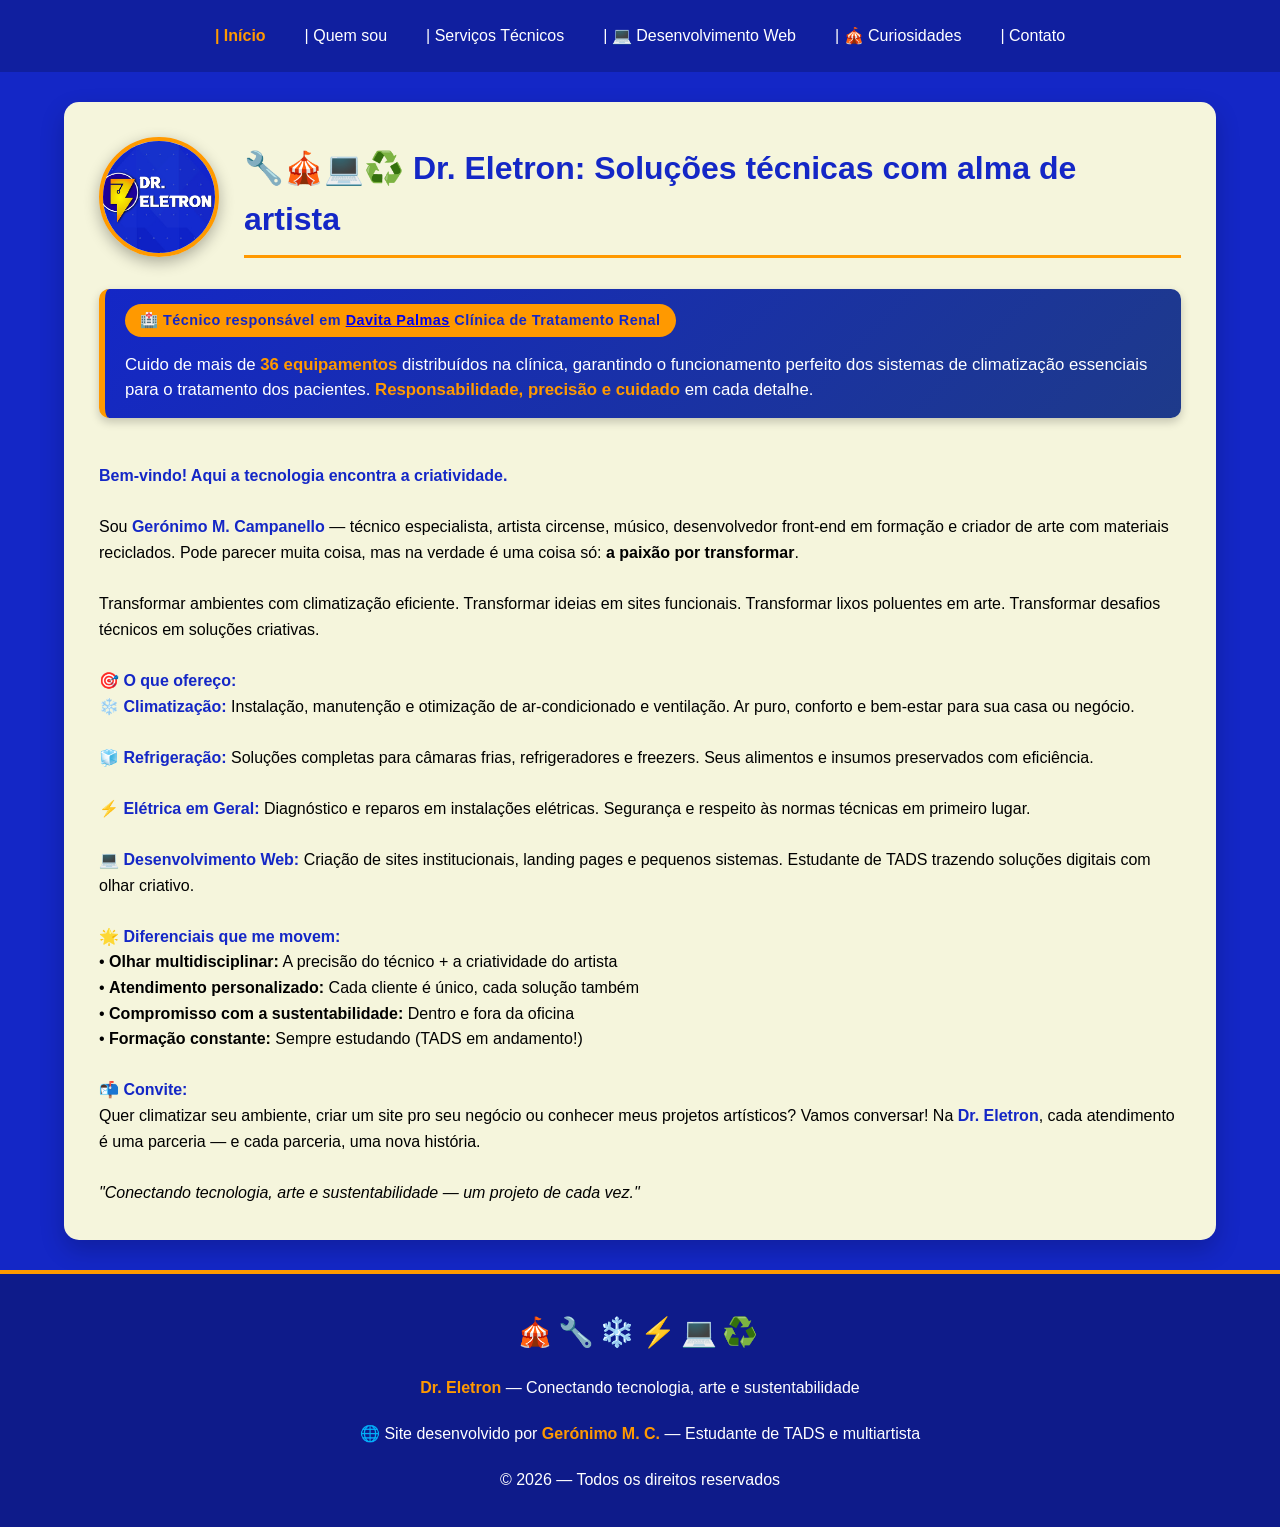
==== commit 89781b22: "atualizando contato" ====
--- a/index.html
+++ b/index.html
@@ -36,8 +36,8 @@
 
         <!-- DESTAQUE DA CLÍNICA RENAL -->
         <div class="destaque-clinica">
-            <span class="badge-clinica">🏥 Técnico responsável em Clínica de Tratamento Renal</span>
-            <p class="texto-clinica">Cuido de mais de <strong>30 equipamentos</strong> distribuídos na clínica,
+            <span class="badge-clinica">🏥 Técnico responsável em <a href="https://www.davita.com.br/post_clinica/davita-palmas/" target="_blank">Davita Palmas</a> Clínica de Tratamento Renal</span>
+            <p class="texto-clinica">Cuido de mais de <strong>36 equipamentos</strong> distribuídos na clínica,
                 garantindo o funcionamento perfeito dos sistemas de climatização essenciais para o tratamento dos
                 pacientes. <strong>Responsabilidade, precisão e cuidado</strong> em cada detalhe.</p>
         </div>
@@ -53,7 +53,7 @@
         <br><br>
 
         Transformar ambientes com climatização eficiente. Transformar ideias em sites funcionais.
-        Transformar lixo eletrônico em arte. Transformar desafios técnicos em soluções criativas.
+        Transformar lixos poluentes em arte. Transformar desafios técnicos em soluções criativas.
         <br><br>
 
         <span>🎯 O que ofereço:</span>
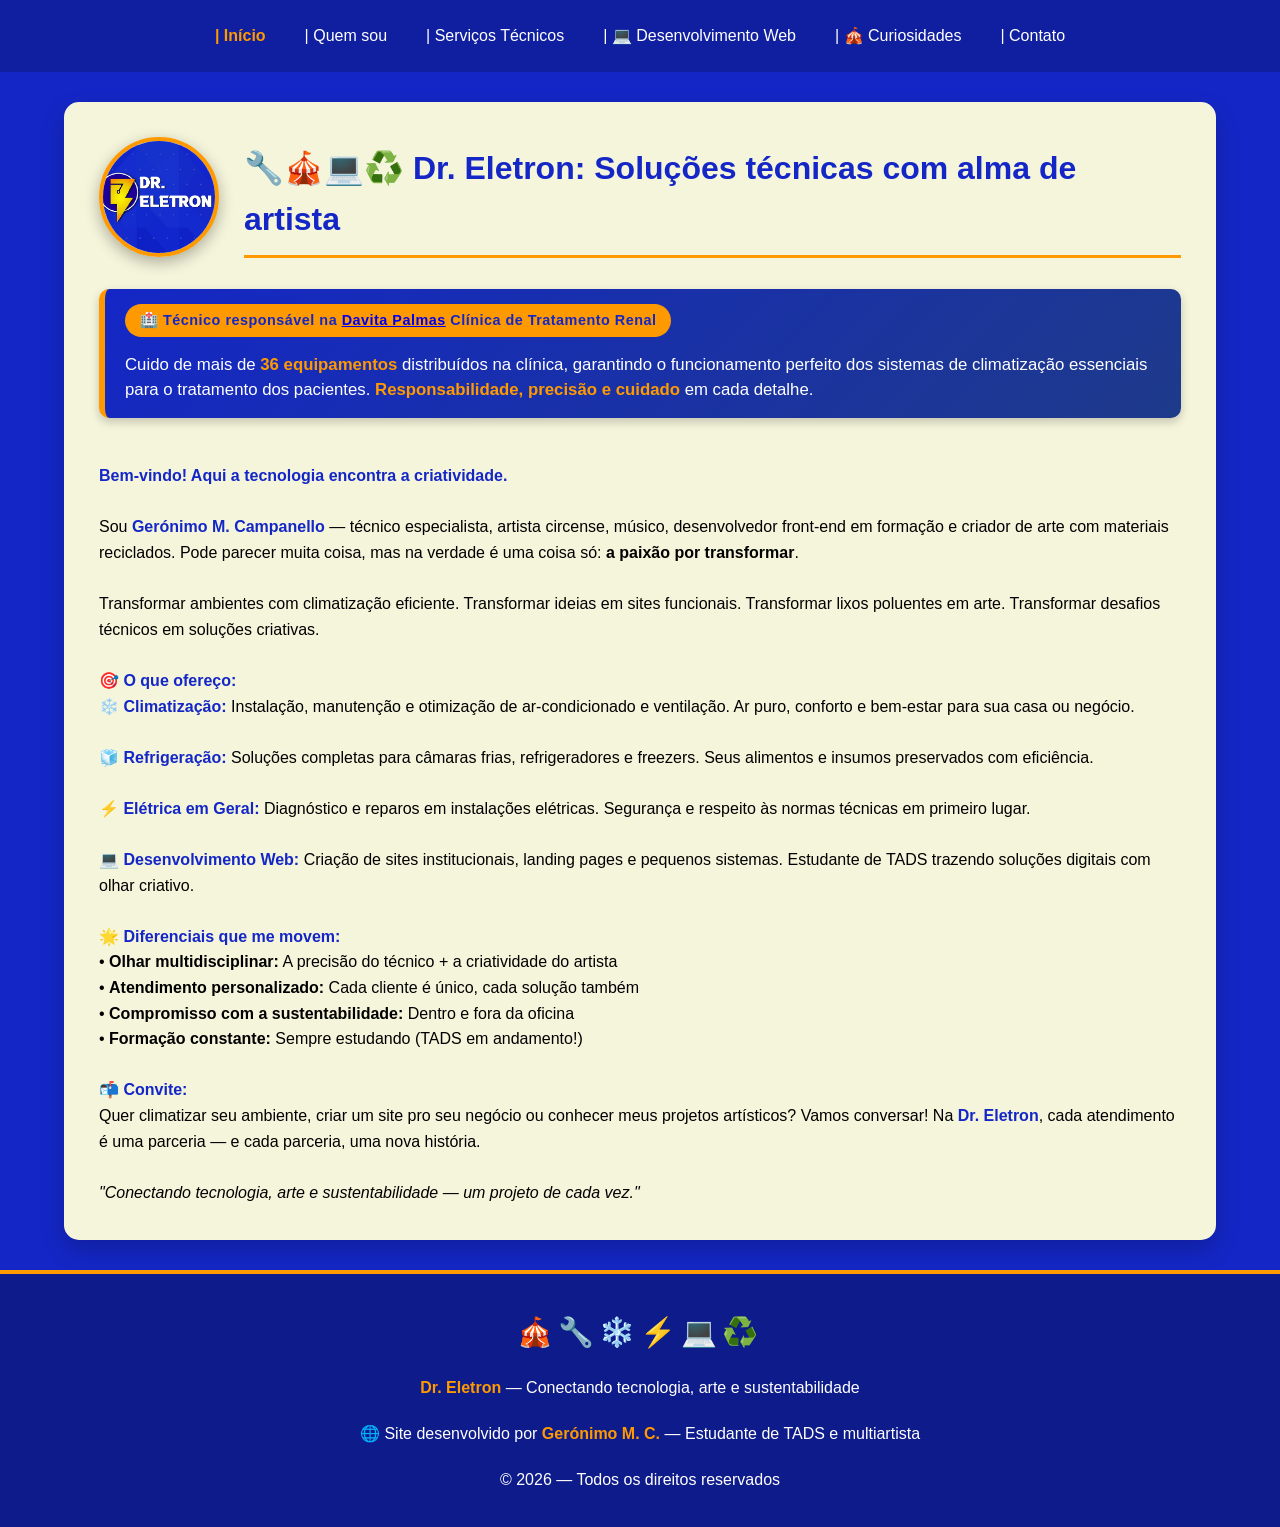
==== commit 29d790ce: "atualizano elementos" ====
--- a/index.html
+++ b/index.html
@@ -36,7 +36,7 @@
 
         <!-- DESTAQUE DA CLÍNICA RENAL -->
         <div class="destaque-clinica">
-            <span class="badge-clinica">🏥 Técnico responsável em <a href="https://www.davita.com.br/post_clinica/davita-palmas/" target="_blank">Davita Palmas</a> Clínica de Tratamento Renal</span>
+            <span class="badge-clinica">🏥 Técnico responsável na <a href="https://www.davita.com.br/post_clinica/davita-palmas/" target="_blank">Davita Palmas</a> Clínica de Tratamento Renal</span>
             <p class="texto-clinica">Cuido de mais de <strong>36 equipamentos</strong> distribuídos na clínica,
                 garantindo o funcionamento perfeito dos sistemas de climatização essenciais para o tratamento dos
                 pacientes. <strong>Responsabilidade, precisão e cuidado</strong> em cada detalhe.</p>
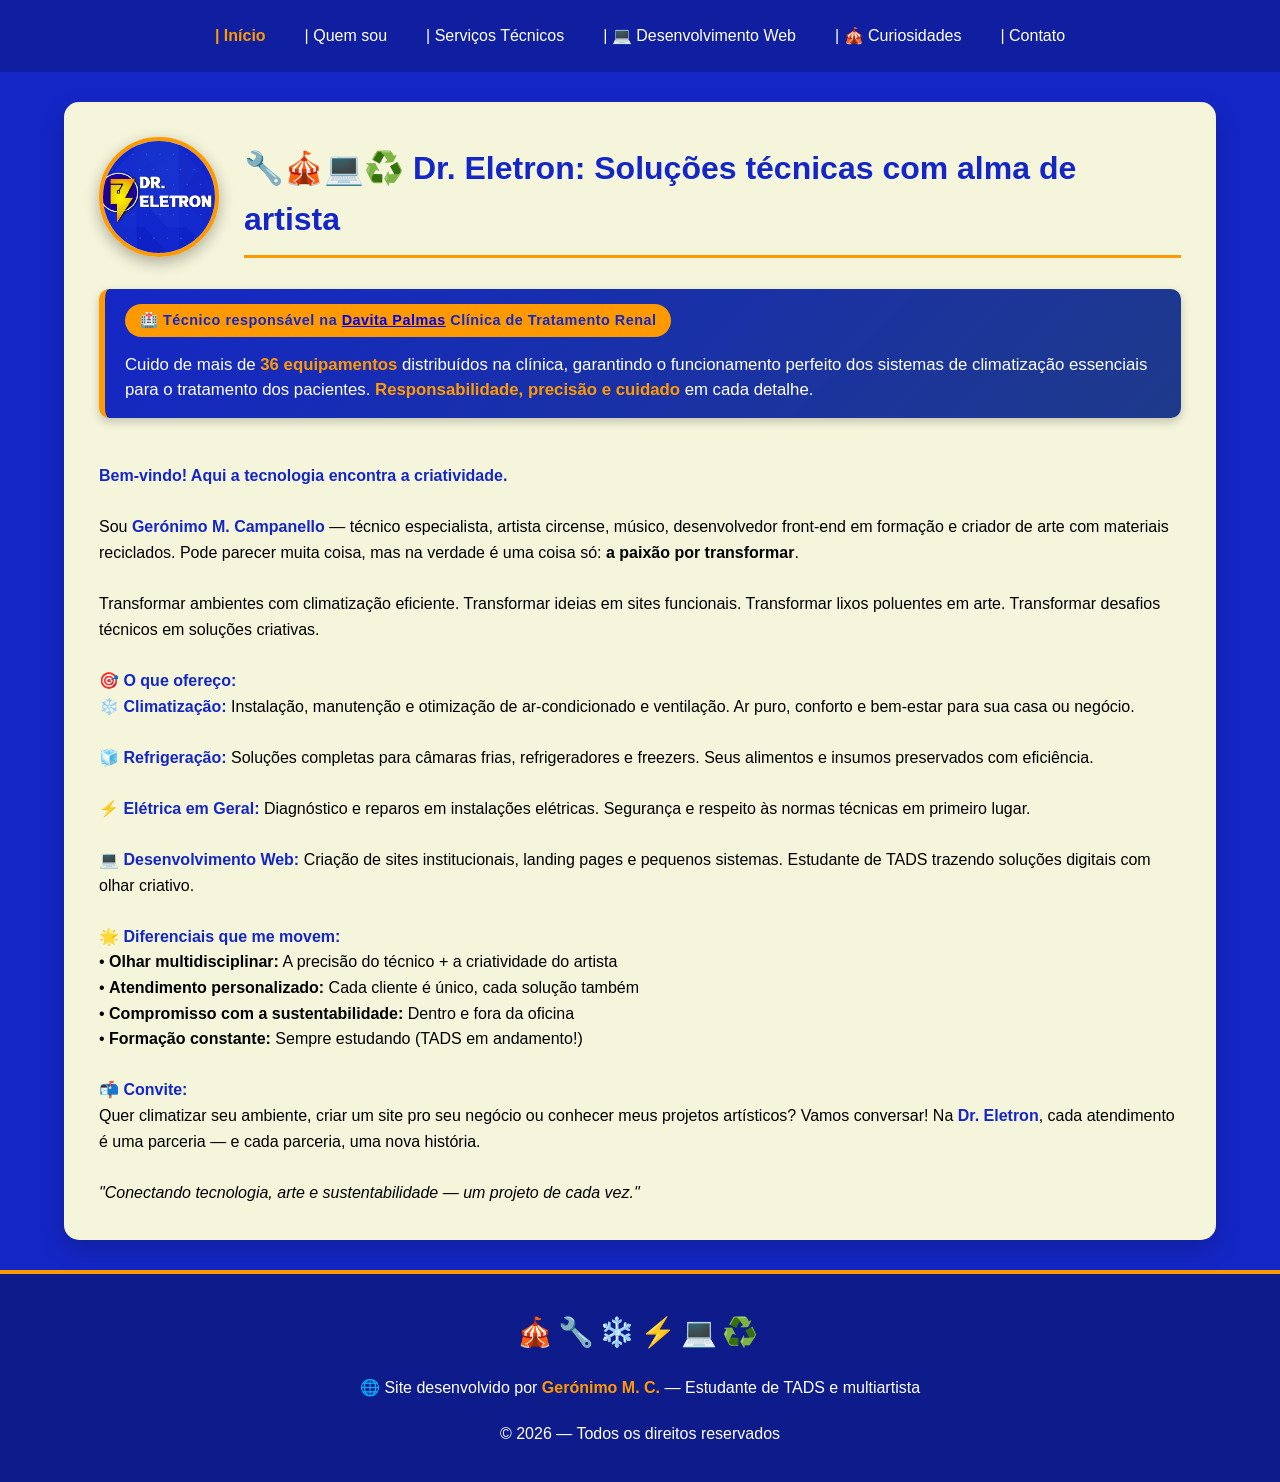
==== commit f0e7cc1c: "corrigindo pages" ====
--- a/index.html
+++ b/index.html
@@ -96,7 +96,6 @@
     <footer>
         <div class="div-footer">
             <p>🎪🔧❄️⚡💻♻️</p>
-            <p><strong>Dr. Eletron</strong> — Conectando tecnologia, arte e sustentabilidade</p>
             <p>🌐 Site desenvolvido por <strong>Gerónimo M. C.</strong> — Estudante de TADS e multiartista</p>
             <p>© 2026 — Todos os direitos reservados</p>
         </div>
